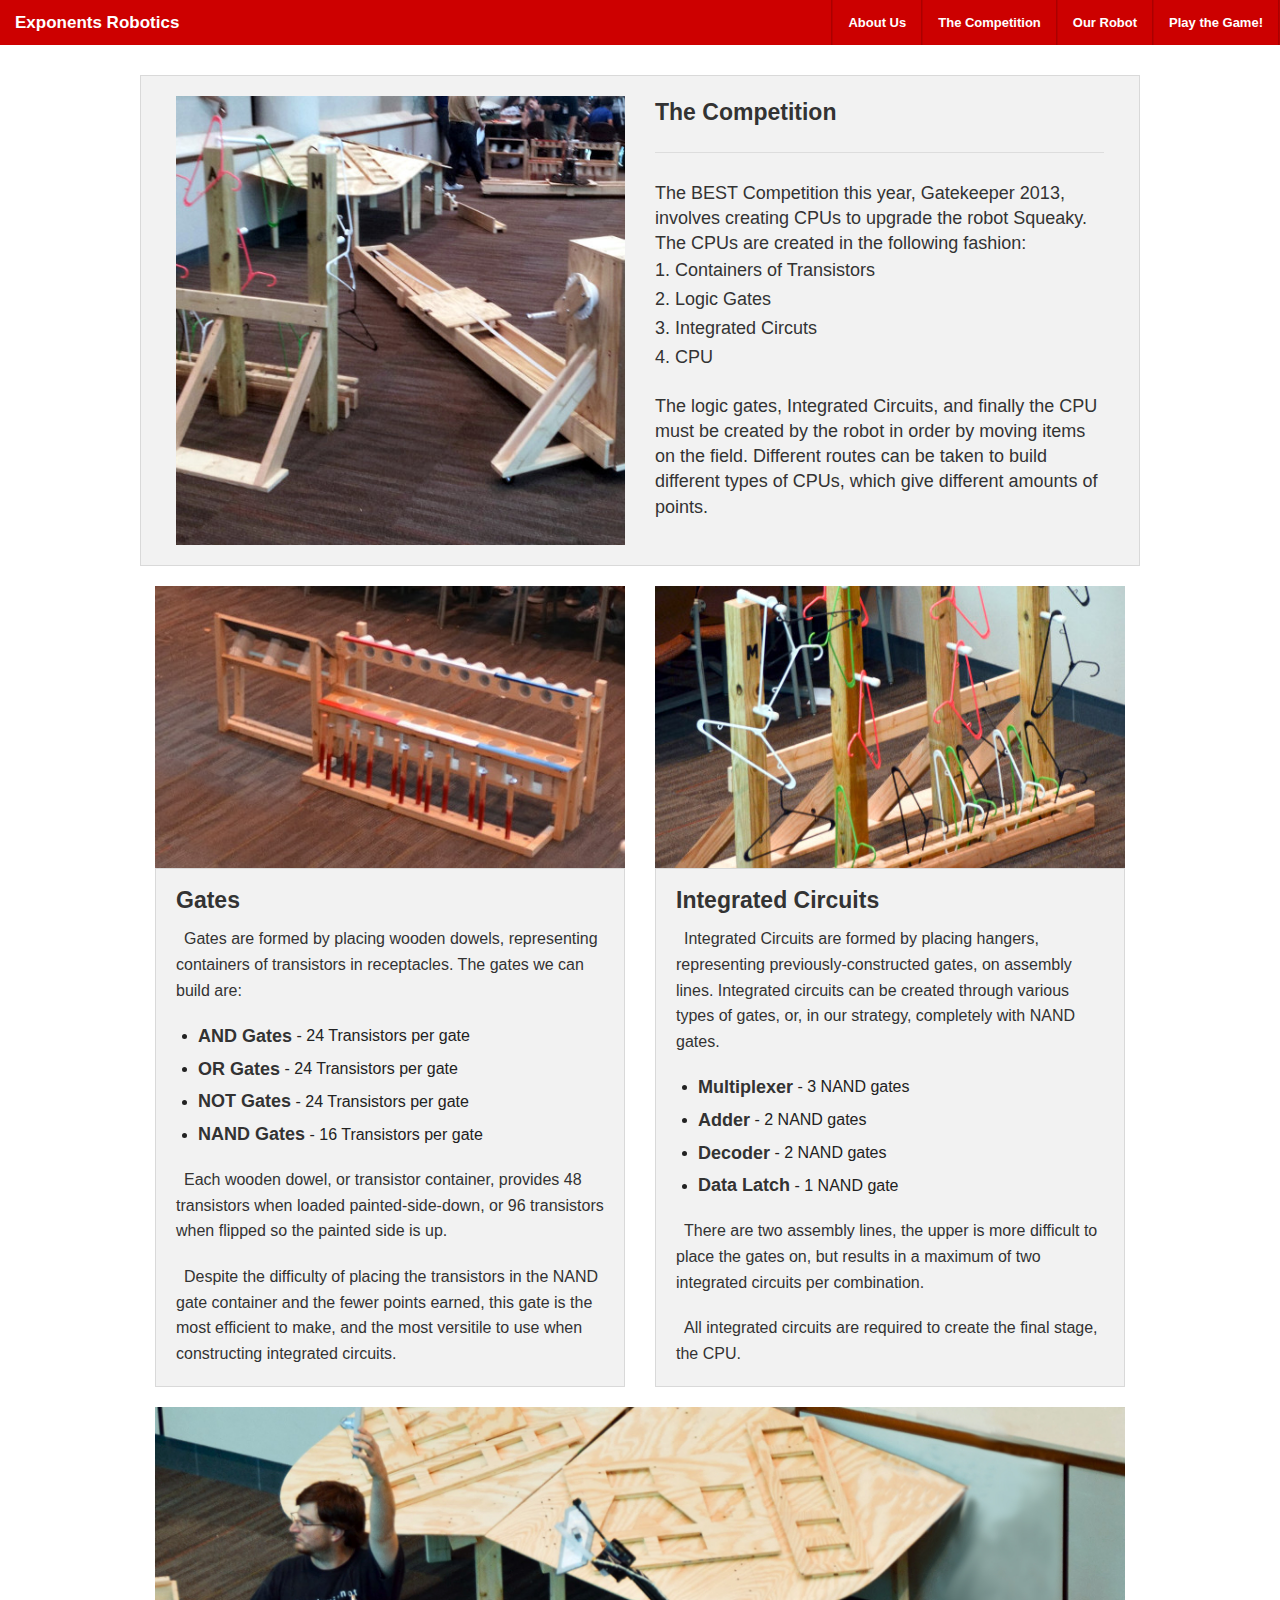
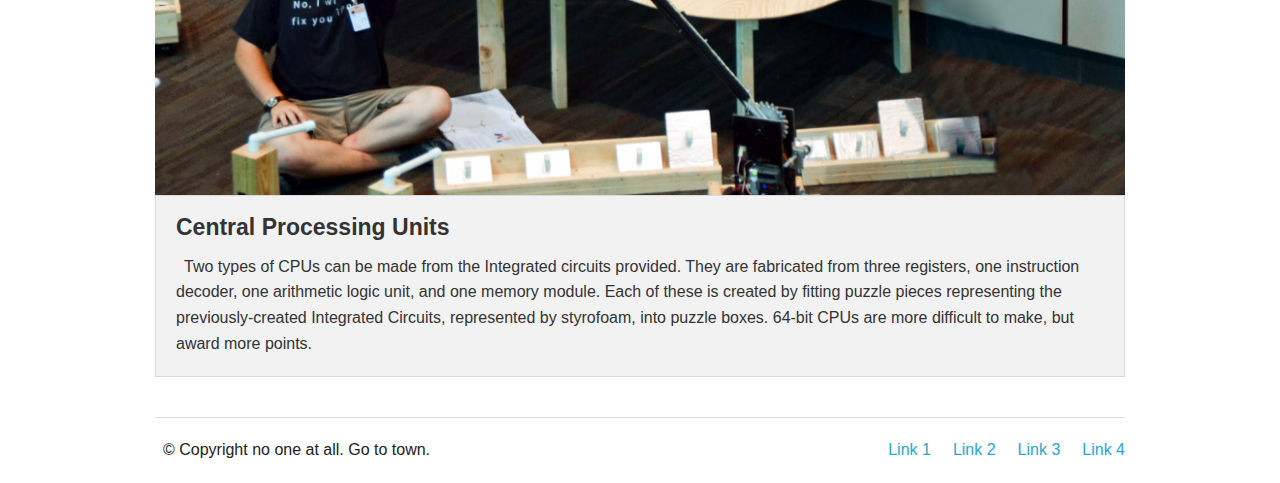
==== competition.html @ 2678c7d4 "Competition page, and more" ====
<!DOCTYPE html>
<!--[if IE 8]>    <html class="no-js lt-ie9" lang="en"> <![endif]-->
<!--[if gt IE 8]><!--> <html class="no-js" lang="en"> <!--<![endif]-->
<head>
  <meta charset="utf-8" />

  <!-- Set the viewport width to device width for mobile -->
  <meta name="viewport" content="width=device-width" />

  <title>Exponents Robotics - Home</title>

  <link rel="stylesheet" href="css/normalize.css">
  <link rel="stylesheet" href="css/foundation.css">
  <link rel="stylesheet" href="css/exponents.css">

  <script src="js/vendor/custom.modernizr.js"></script>
</head>
<body>

  <!-- Navigation -->

  <nav class="top-bar">
    <ul class="title-area">
      <!-- Title Area -->
      <li class="name">
        <h1>
          <a href="#">
            Exponents Robotics
          </a>
        </h1>
      </li>
      <li class="toggle-topbar menu-icon"><a href="#"><span>menu</span></a></li>
    </ul>

    <section class="top-bar-section">
      <!-- Right Nav Section -->
      <ul class="right">
        <li class="divider"></li>
        <li><a href="team.html">About Us</a></li>
        <li class="divider"></li>
        <li><a href="#">The Competition</a></li>
        <li class="divider"></li>
        <li><a href="#">Our Robot</a></li>
        <li class="divider"></li>
        <li><a href="#">Play the Game!</a></li>
        <li class="divider"></li>
      </ul>
    </section>
  </nav>

  <!-- End Top Bar -->

  <div class="row">
    <div class="panel large-12 columns">
      <div class="large-6 columns">

        <img src="photos/Field1.jpg"><br>

      </div>


      <div class="large-6 columns">

        <h3 class="show-for-small">The Competition<hr/></h3>


        <h4 class="hide-for-small">The Competition<hr/></h4>
        <h5 class="subheader">The BEST Competition this year, Gatekeeper 2013, involves creating CPUs to upgrade the robot Squeaky.  The CPUs are created in the following fashion:
          <ol class="panel-list">
            <li>Containers of Transistors</li>
            <li>Logic Gates</li>
            <li>Integrated Circuts</li>
            <li>CPU</li>
          </ol>
          The logic gates, Integrated Circuits, and finally the CPU must be created by the robot in order by moving items on the field.  Different routes can be taken to build different types of CPUs, which give different amounts of points.
        </h5>
      </div>

    </div>

  </div>

  <!-- End Header Content -->




  <!-- Thumbnails -->

  <div class="row">

    <div class="large-6 small-6 columns">
      <img src="photos/transistors.jpg">
      <div class="panel">
        <h4>Gates</h4>
        <p>Gates are formed by placing wooden dowels, representing containers of transistors in receptacles.  The gates we can build are: </p>
        <ul>
          <li class="list-with-header"><h5 class="list-header">AND Gates</h5>&nbsp;- 24 Transistors per gate</li>
          <li class="list-with-header"><h5 class="list-header">OR Gates</h5>&nbsp;- 24 Transistors per gate</li>
          <li class="list-with-header"><h5 class="list-header">NOT Gates</h5>&nbsp;- 24 Transistors per gate</li>
          <li class="list-with-header"><h5 class="list-header">NAND Gates</h5>&nbsp;- 16 Transistors per gate</li>
        </ul>
        <p>Each wooden dowel, or transistor container, provides 48 transistors when loaded painted-side-down, or 96 transistors when flipped so the painted side is up.</p>
        <p>Despite the difficulty of placing the transistors in the NAND gate container and the fewer points earned, this gate is the most efficient to make, and the most versitile to use when constructing integrated circuits.</p>
      </div>
    </div>

    <div class="large-6 small-6 columns">
      <img src="photos/ic.jpg">
      <div class="panel">
        <h4>Integrated Circuits</h4>
        <p>Integrated Circuits are formed by placing hangers, representing previously-constructed gates, on assembly lines.  Integrated circuits can be created through various types of gates, or, in our strategy, completely with NAND gates.</p>
        <ul>
          <li class="list-with-header"><h5 class="list-header">Multiplexer</h5>&nbsp;- 3 NAND gates</li>
          <li class="list-with-header"><h5 class="list-header">Adder</h5>&nbsp;- 2 NAND gates</li>
          <li class="list-with-header"><h5 class="list-header">Decoder</h5>&nbsp;- 2 NAND gates</li>
          <li class="list-with-header"><h5 class="list-header">Data Latch</h5>&nbsp;- 1 NAND gate</li>
        </ul>
        <p>There are two assembly lines, the upper is more difficult to place the gates on, but results in a maximum of two integrated circuits per combination.</p>
        <p>All integrated circuits are required to create the final stage, the CPU.</p>
      </div>
    </div>

  </div>
  <div class="row">

    <div class="large-12 small-12` columns">
      <img src="photos/cpu.jpg">
      <div class="panel">
        <h4>Central Processing Units</h4>
        <p>Two types of CPUs can be made from the Integrated circuits provided.  They are fabricated from three registers, one instruction decoder, one arithmetic logic unit, and one memory module.  Each of these is created by fitting puzzle pieces representing the previously-created Integrated Circuits, represented by styrofoam, into puzzle boxes.  64-bit CPUs are more difficult to make, but award more points.</p>
      </div>
    </div>

  </div>

  <!-- End Thumbnails -->


  <!-- Footer -->

  <footer class="row">
    <div class="large-12 columns"><hr />
      <div class="row">

        <div class="large-6 columns">
          <p>&copy; Copyright no one at all. Go to town.</p>
        </div>

        <div class="large-6 columns">
          <ul class="inline-list right">
            <li><a href="#">Link 1</a></li>
            <li><a href="#">Link 2</a></li>
            <li><a href="#">Link 3</a></li>
            <li><a href="#">Link 4</a></li>
          </ul>
        </div>

      </div>
    </div>
  </footer>

  <!-- End Footer -->


</div>
</div>
<script>
document.write('<script src=js/vendor/' +
  ('__proto__' in {} ? 'zepto' : 'jquery') +
  '.js><\/script>')
</script>
<script src="js/foundation.min.js"></script>
<script>
$(document).foundation();
</script>
<script type="text/javascript">
$(window).load(function() {
  $('#featured').orbit({ fluid: '2x1' });
});
</script>
<!-- End Footer -->

</body>
</html>
---- css/exponents.css ----
p{
    text-indent: .5em;
}

.top-bar{
    background-color:#cd0000;
}

.top-bar-section li a:not(.button) {
    background-color:#cc0000;
}

.top-bar-section li a:not(.button):hover {
    background-color:#aa0000;
}

.top-bar-section > ul > .divider {
    border-right: solid 1px #bb0000;
    border-left: solid 1px #aa0000;
}

.panel-list{
    list-style-position:inside;
}

.list-header{
    float:left;
}

.list-with-header{
    clear:both;
    margin-left:22px;
}
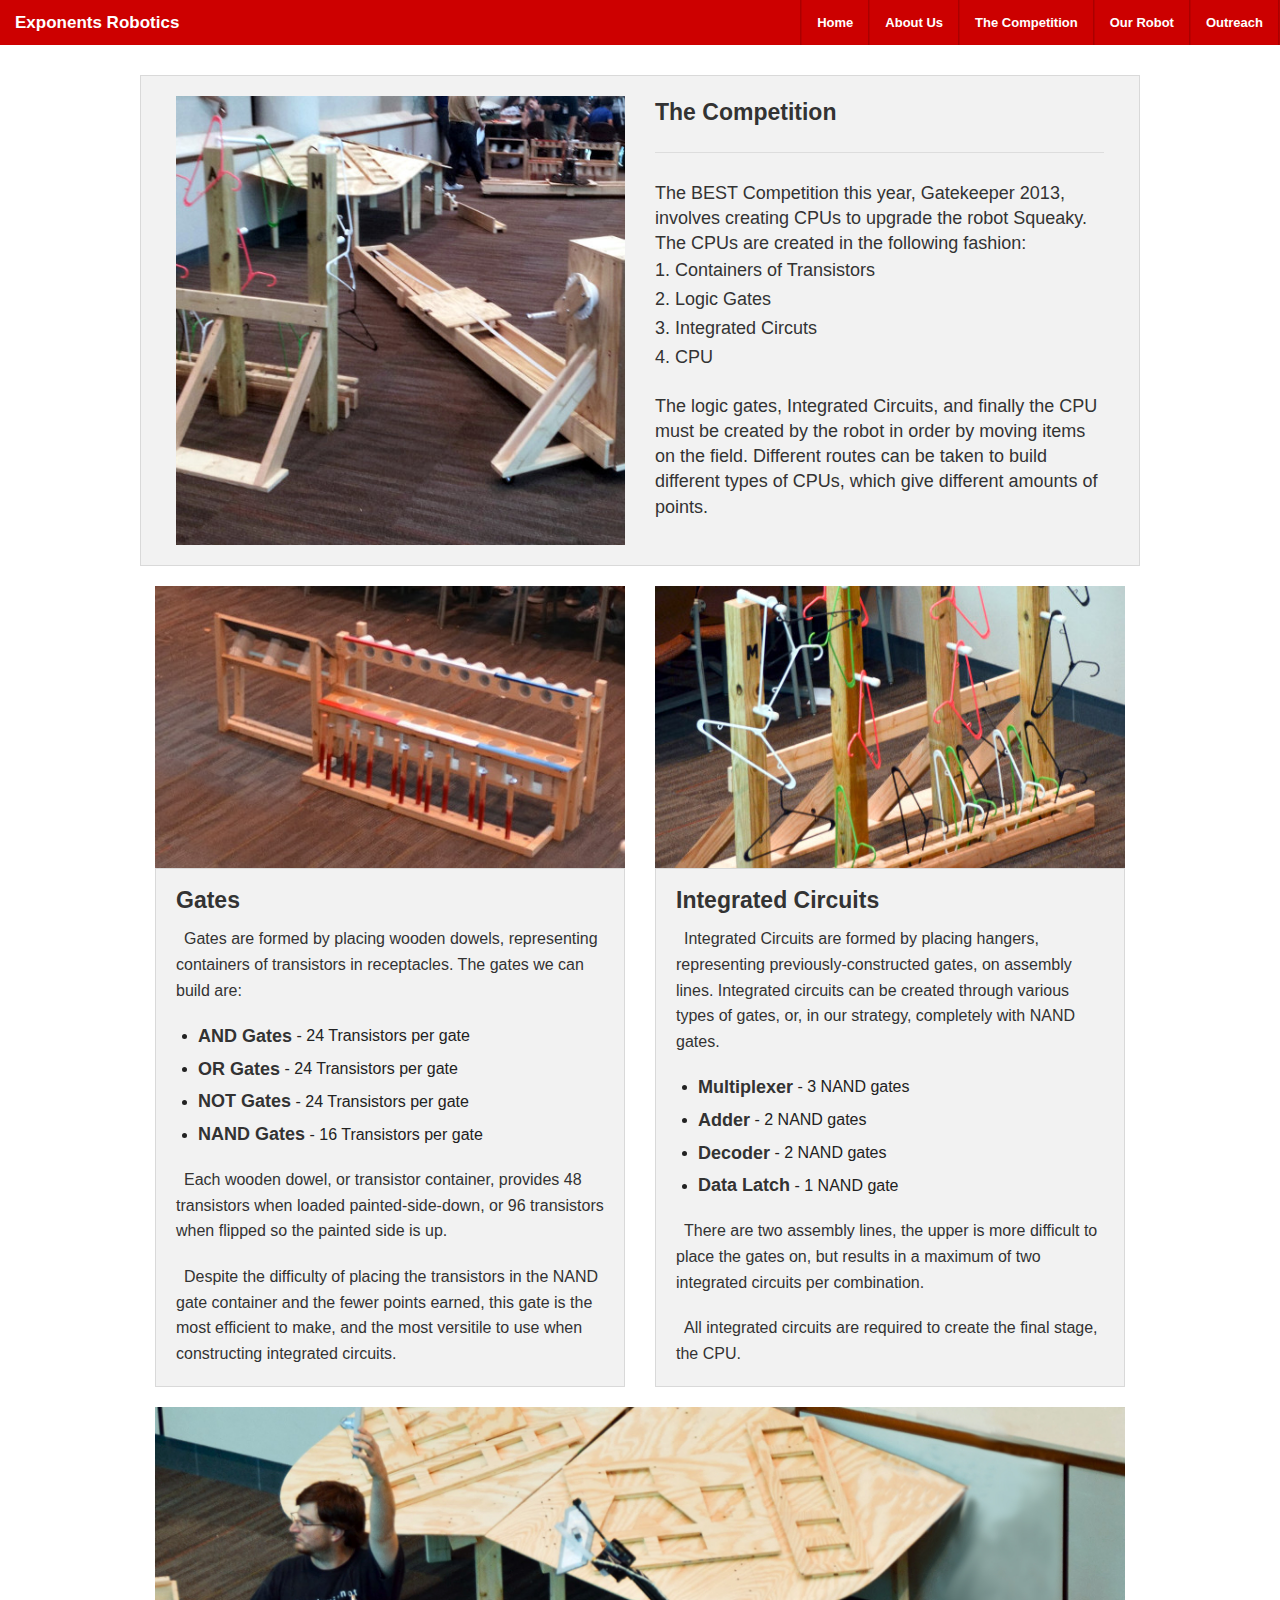
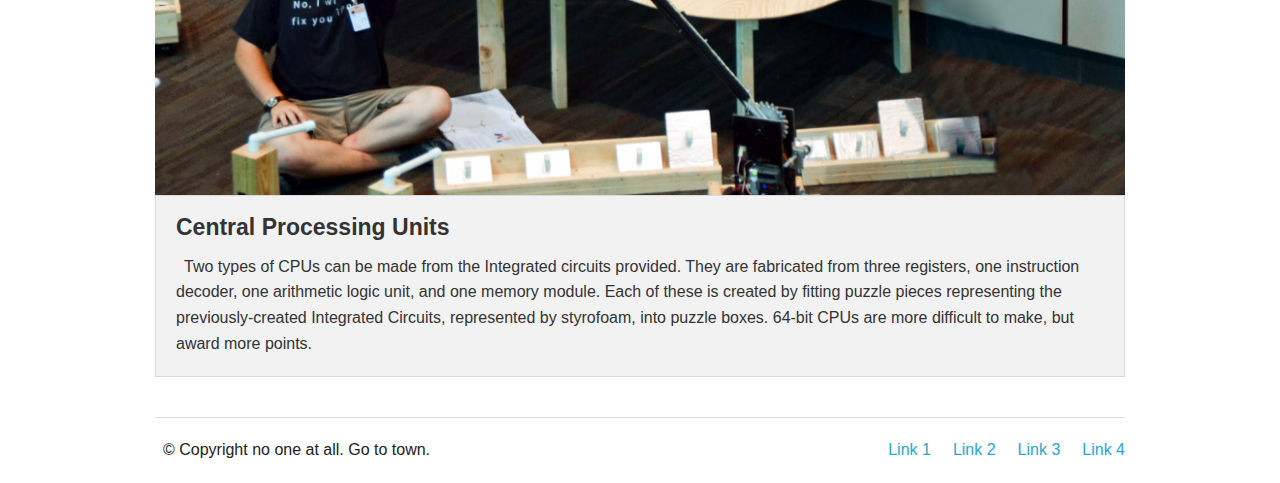
==== commit 4a0af7bf: "more work, including robot page" ====
--- a/competition.html
+++ b/competition.html
@@ -24,7 +24,7 @@
       <!-- Title Area -->
       <li class="name">
         <h1>
-          <a href="#">
+          <a href="index.html">
             Exponents Robotics
           </a>
         </h1>
@@ -36,13 +36,15 @@
       <!-- Right Nav Section -->
       <ul class="right">
         <li class="divider"></li>
+        <li><a href="index.html">Home</a></li>
+        <li class="divider"></li>
         <li><a href="team.html">About Us</a></li>
         <li class="divider"></li>
-        <li><a href="#">The Competition</a></li>
+        <li><a href="competition.html">The Competition</a></li>
         <li class="divider"></li>
-        <li><a href="#">Our Robot</a></li>
+        <li><a href="robot.html">Our Robot</a></li>
         <li class="divider"></li>
-        <li><a href="#">Play the Game!</a></li>
+        <li><a href="#">Outreach</a></li>
         <li class="divider"></li>
       </ul>
     </section>
